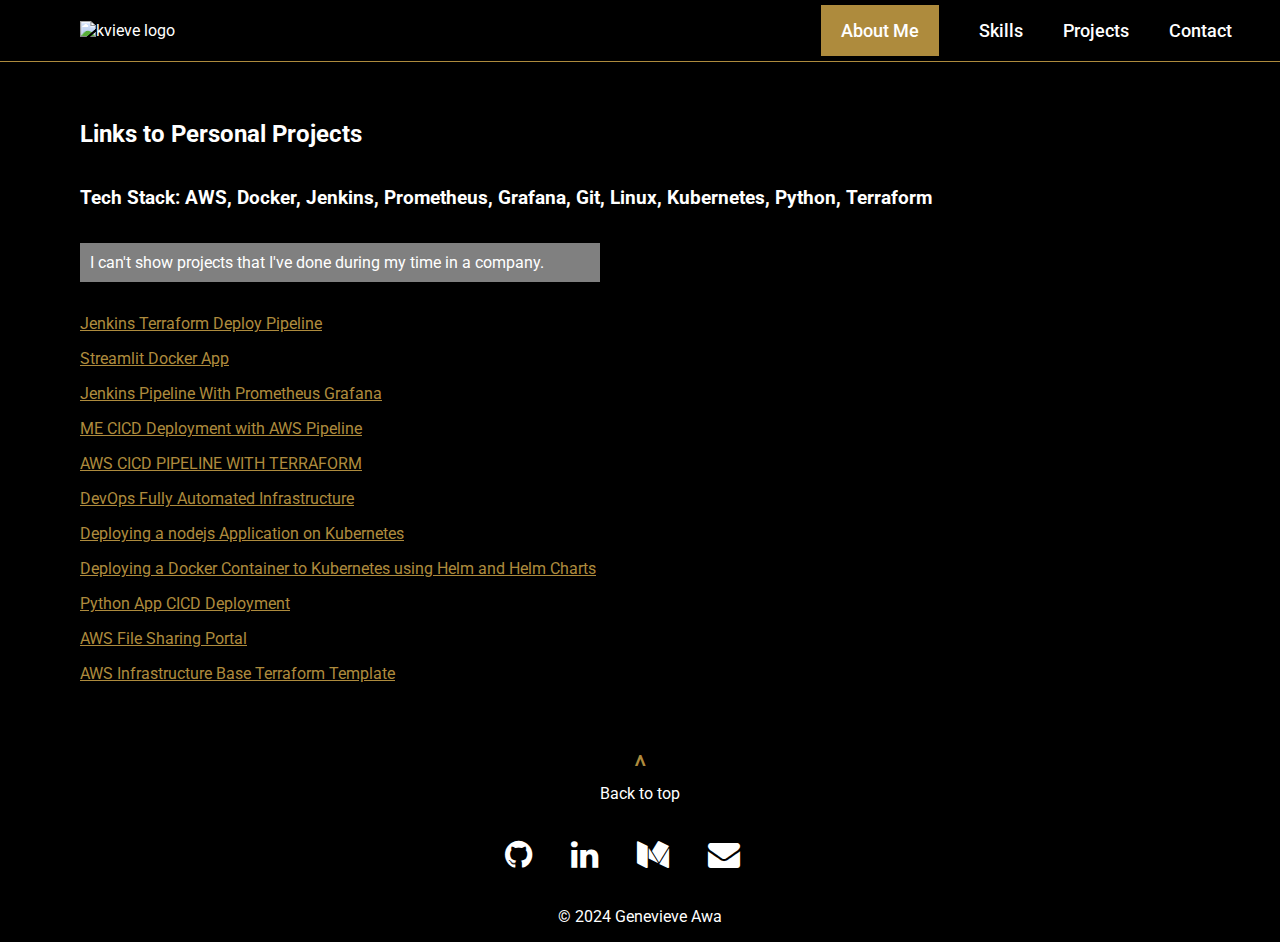
==== devops.html @ a239b0e5 "added project files" ====
<!DOCTYPE html>
<html lang="en">
<head>
  <meta charset="UTF-8">
  <meta name="viewport" content="width=device-width, initial-scale=1.0">
  <title>DevOps Projects</title>
  
  <!-- Add icon library -->
  <link rel="stylesheet" href="https://cdnjs.cloudflare.com/ajax/libs/font-awesome/4.7.0/css/font-awesome.min.css">

  <link rel="stylesheet" href="./styles/styles.css">

  <!-- Google Fonts -->
  <link rel="preconnect" href="https://fonts.googleapis.com">
  <link rel="preconnect" href="https://fonts.gstatic.com" crossorigin>
  <link href="https://fonts.googleapis.com/css2?family=Roboto:ital,wght@0,100;0,300;0,400;0,500;0,700;0,900;1,100;1,300;1,400;1,500;1,700;1,900&display=swap" rel="stylesheet">

  <!-- Script-->
   <script src="./js/main.js"></script>

</head>
<body>
  <div class="container">
    <header>
      <div class="header">
        <div  class="logo">
          <a href="#"><img src="./images/kvieve-2-2.png" alt="kvieve logo"></a>
          <img src="./images/menu.png" alt="cancel icon" onclick="toggleMenu()" class="menu-toggle menu-icon" id="menu-icon">
        </div>
        <nav id="main-navigation">
            <ul class="menu" id="main-menu">
              <li><a href="./index.html#about-me" id="menu-about">About Me</a></li>
              <li><a href="./index.html#skill">Skills</a></li>
              <li><a href="./index.html#project">Projects</a></li>
              <li><a href="./index.html#contact">Contact</a></li>
            </ul>
        </nav>
      </div>
    </header>
  
    <main id="main">
      <div class="project-detail">
        <div class="title-info">
          <h2>Links to Personal Projects</h2>
          <h3>Tech Stack: AWS, Docker, Jenkins, 
            Prometheus, Grafana, Git, Linux, Kubernetes, Python, Terraform 
          </h3>
          <p>I can't show projects that I've done during my time 
            in a company.
          </p>
        </div>

        <div class="links-project">
          <p><a href="https://github.com/awsactivators/Jenkins-Terraform-Deploy-Pipeline/blob/main/Jenkinsfile" target="_blank">Jenkins Terraform Deploy Pipeline</a></p>
          <p><a href="https://github.com/awsactivators/Streamlit-Docker-App" target="_blank">Streamlit Docker App</a></p>
          <p><a href="https://github.com/awsactivators/Jenkins-Pipeline-With-Prometheus-Grafana" target="_blank">Jenkins Pipeline With Prometheus Grafana</a></p>
          <p><a href="https://github.com/awsactivators/ME-CICD-PIPELINE" target="_blank">ME CICD Deployment with AWS Pipeline</a></p>
          <p><a href="https://github.com/awsactivators/AWS-CICD-PIPELINE-WITH-TERRAFORM" target="_blank">AWS CICD PIPELINE WITH TERRAFORM</a></p>
          <p><a href="https://github.com/awsactivators/devops_automated_infratructure" target="_blank">DevOps Fully Automated Infrastructure</a></p>
          <p><a href="https://github.com/awsactivators/deploying-simple-nodejs-app-on-k8s" target="_blank">Deploying a nodejs Application on Kubernetes</a></p>
          <p><a href="https://github.com/awsactivators/docker-k8s-helm-chart" target="_blank">Deploying a Docker Container to Kubernetes using Helm and Helm Charts</a></p>
          <p><a href="https://github.com/awsactivators/python-app-cicd-deployment" target="_blank">Python App CICD Deployment</a></p>
          <p><a href="https://github.com/awsactivators/aws-file-sharing-portal" target="_blank">AWS File Sharing Portal</a></p>
          <p><a href="https://github.com/awsactivators/aws-infra-base-terraform-template?tab=readme-ov-file#aws-infra-base-terraform-template" target="_blank">AWS Infrastructure Base Terraform Template</a></p>
        </div>

      </div>
    </main>
      
  
    <footer>
      <div class="footer-container">
        <div class="back-to-top">
          <a href="#main">
            <p id="up-arrow">^</p>
            <p id="back">Back to top</p>
          </a>
        </div>
        <div class="social-icons">
          <a href="https://github.com/awsactivators" target="_blank"><i class="fa fa-github"></i></a>
          <a href="https://linkedin.com/in/vieve-awa" target="_blank"><i class="fa fa-linkedin"></i></a>
          <a href="https://medium.com/@awavieve" target="_blank"><i class="fa fa-medium"></i></a>
          <a href="mailto:awavieve@gmail.com" target="_blank"><i class="fa fa-envelope"></i></a>
        </div>
        <div class="copyright">
          <p>© 2024 Genevieve Awa</p>
        </div>
      </div>
    </footer>
  </div>
</body>
</html>
---- styles/styles.css ----
/* Default */
:root {
  --accent-color: #AE8B3D;
  --bg-color: #E1E0E0;
}

body {
  margin: 0;
  font-family: "Roboto", sans-serif;
  font-weight: 400;
  font-style: normal;
  background-color: black;
  overflow-x: hidden;
}



/* Header */
.header {
  background-color: black;
  display: flex;
  justify-content: space-between;
  align-items: center;
  padding: 20px 80px;
  position: fixed;
  top: 0;
  width: 90%;
  border-bottom: 1px solid var(--accent-color);
}

.header a:link,
.header a:visited {
  color:#fff;
  text-decoration: none;
}

.menu {
  font-size: 18px;
  font-weight: 500;
  list-style: none;
  display: flex;
  column-gap: 40px;
  margin: 0;
  color: #fff;
  text-decoration: none;
}

#menu-about {
  background-color: var(--accent-color);
  padding: 15px 20px;
}

.menu-icon {
  display: none; 
}

#about-me,
.skills-container,
.project-container,
#contact {
  scroll-margin-top: 100px;
}



/* About Me*/
#about-me {
  margin-top: 100px;
  background-color: black;
  background-image: url(../images/vee.png);
  height: 690px; 
  background-position: center; 
  background-repeat: no-repeat; 
  background-size: cover;
  color: #fff;
  display: flex;
  flex-direction: column;
  padding-top: 120px;
  border-bottom: 1px solid var(--accent-color);
}

.name {
  color: #fff;
  padding-left: 700px;
  padding-right: 80px;
}

h1 {
  font-size: 60px;
  margin: 0;
}

.job-title {
  text-align: center;
}

.summary {
  padding: 65px 0 65px 80px;
  width: 460px;
  line-height: 1.8;
  font-size: 18px;
}

.resume-btn {
  text-align: center;
}

.resume {
  padding: 10px 35px;
  border: 3px solid var(--accent-color);
  background-color: #fff;
  cursor: pointer;
  color: black;
  text-decoration: none;
}

.resume:focus {
  border: 3px solid #fff;
  background-color: var(--accent-color);
}



/* Skills */
.skills-container {
  background-color: black;
  border-bottom: 1px solid var(--accent-color);
  overflow: hidden;
}

#skills-banner {
  padding: 20px 80px 50px 80px;
  display: flex;
  justify-content: space-between;
}

.h2-header {
  color: #fff;
  font-size: 20px;
  margin: 20px 0 0 80px;
}



/* Projects */
.project-container {
  background-color: black;
  border-bottom: 1px solid var(--accent-color);
  padding: 30px 80px 60px 80px;
  display: flex;
  /* justify-content: space-between; */
  justify-content: space-evenly;
}

.card {
  width: 500px;
  height: 570px;
  background-color: var(--bg-color);
  border-radius: 20px;
}

.card img {
  padding: 45px 18px 20px 18px;
  max-width: 100%;
  height: auto;
}

.project-summary {
  padding-left: 40px;
  padding-bottom: 38px;

}

.project-summary p {
  width: 419px;
}

.view-btn {
  text-align: center;
}

.view-btn a {
  text-decoration: none;
  color: black;
}

.view-btn button {
  padding: 15px;
  font-size: 18px;
  background-color: var(--accent-color);
  border-style: none;
  font-weight: 700;
}



/* Contact */
#contact {
  position: relative;
  background-color: var(--bg-color); 
  overflow: hidden;
  min-height: 850px;
}

.contact-container {
  position: relative;
  max-width: 600px;
  margin: auto;
  color: white;
  z-index: 1;
  min-height: 600px;
}

#contact::before {
  content: '';
  position: absolute;
  top: 0;
  right: 0;
  width: 100%; 
  height: 100%;
  background-color: black; 
  transform: skewX(-18deg); /* Adjust skew angle */
  transform-origin: top right;
  z-index: 0;
}

.contact-container h2 {
  font-size: 30px;
  font-weight: 400;
  letter-spacing: 5px;
  padding: 40px 0 50px 70px;
}

input {
  width: 480px;
  height: 45px;
  border-radius: 12px;
  background-color: black;
  border: 2px solid var(--accent-color);
  font-size: 20px;
  padding-left: 5px;
  letter-spacing: 5px;
}

.contact-input {
  padding-bottom: 70px;
}

textarea {
  width: 480px;
  height: 150px;
  border-radius: 12px;
  background-color: black;
  border: 2px solid var(--accent-color);
  font-size: 20px;
  padding-left: 5px;
  padding-top: 6px;
  letter-spacing: 5px;
  color: #fff;
}

input::placeholder,
textarea::placeholder {
  color: #fff;
  opacity: 1; 
}

.send {
  padding-bottom: 40px;
  padding-top: 50px;
  padding-left: 200px;
}

.send button {
  padding: 20px 28px;
  letter-spacing: 5px;
  border-radius: 10px;
  color: #fff;
  background-color: var(--accent-color);
  border-style: none;
}

.send button:focus {
  color: black;
  background-color: #fff;
  border: 3px solid var(--accent-color);
}

.contact-overflow {
  background-color: var(--bg-color);
  min-height: 40px;
}





/* Footer */
.footer-container {
  background-color: black;
  color: #fff;
  text-align: center;
}

.back-to-top {
  padding-bottom: 20px;
}

.back-to-top a {
  text-decoration: none;
  color: #fff;
}

#up-arrow {
  margin-bottom: 0;
  font-size: 30px;
  color: var(--accent-color);
}

#back {
  margin-top: 0;
}

.social-icons {
  padding-bottom: 20px;
}

.social-icons a {
  padding-right: 35px;
}

.fa {
  font-size: 2rem;
  color: #fff;
}



/* DevOps and Software Project Page*/
.project-detail {
  display: flex;
  flex-direction: column;
  margin-left: 80px;
  margin-top: 50px;
  min-height: 470px;
  margin-bottom: 50px;
}

.title-info {
  color: #fff;
  display: flex;
  flex-direction: column;
  margin-top: 50px;
}

.title-info p {
  background-color: gray;
  padding: 10px;
  width: 500px;
}

.links-project a{
  color: var(--accent-color);
}

.figma {
  color: #fff;
}





/* Desktop (default) - Display 5 images */
@media (min-width: 769px) {
  #skills-banner img {
    width: auto; 
  }
}


/* Tablet (max-width: 768px) */
@media screen and (max-width: 768px) {
  /* Set box-sizing to border-box */
  * , *::before, *::after {
    box-sizing: border-box;
  }

  .header {
    padding: 15px 20px; 
    width: 100%; 
  }

  .menu {
    gap: 10px; 
  }

  body {
    overflow-x: hidden;
  }

  .header {
    padding: 15px 40px;
    display: flex;
    justify-content: space-between;
  }

  .header a {
    flex-grow: 1; 
  }

  .menu {
    display: flex;
    justify-content: flex-end; 
  }

  #about-me .name {
    padding-left: 100px; 
    padding-right: 20px;
  }

  #about-me h1 {
    font-size: 48px; 
  }

  .summary {
    padding: 30px 0 30px 20px;
    width: auto;
  }

  #skills-banner {
    display: flex;
    justify-content: space-evenly;
    overflow: hidden;
    /* gap: 20px; */
    width: 100%;
  }

  #skills-banner img {
    display: none;
    width: 130px;
  }

  #skills-banner img:nth-child(1),
  #skills-banner img:nth-child(2),
  #skills-banner img:nth-child(3) {
    display: inline-block; 
  }

  .project-container {
    padding: 40px 20px;
    display: flex;
    flex-direction: column;
    align-items: center; 
  }

  .card {
    width: 90%;
    margin-bottom: 20px;
  }

  .card img {
    width: 100%;
    height: auto;
    padding: 35px 10px 0 10px; 
    object-fit: cover; 
  }

  .project-summary {
    padding-left: 30px;
    padding-bottom: 40px;
  
  }
  
  .project-summary p {
    width: 380px;
  }

  .contact-container input,
  .contact-container textarea {
    width: 100%;
    max-width: 65%; 
    margin: 0 auto;
  }

  .send {
    width: 0;
    padding-left: 150px;
  }

}




/* Tablet (max-width: 630px) */
@media screen and (max-width: 630px) {
  #skills-banner {
    display: flex;
    justify-content: space-around;
    gap: 10px;
    width: 100%;
    overflow: hidden;
  }

  #skills-banner img {
    width: 100px; 
    height: auto;
  }

  .project-container {
    padding: 20px; 
    display: flex;
    flex-direction: column;
    align-items: center; 
  }

  .card {
    width: 100%; 
    max-width: 90%; 
    margin: 10px auto; 
  }

  .contact-container {
    max-width: 70%; 
    margin-left: 40px; 
  }

  .contact-container h2 {
    font-size: 20px;
    font-weight: 400;
    letter-spacing: 5px;
    padding: 40px 0 50px 70px;
  }

  input::placeholder,
  textarea::placeholder {
    color: #fff;
    opacity: 1; 
    font-size: 16px;
  }

  .contact-container input,
  .contact-container textarea,
  .send button {
    width: 80%; 
    max-width: 100%; 
     
  }

  #contact::before {
    content: '';
    position: absolute;
    top: 0;
    right: 0;
    width: 100%; 
    height: 100%;
    background-color: black; 
    transform: skewX(-10deg); /* Adjust skew angle */
    transform-origin: top right;
    z-index: 0;
  }

  .send {
    width: 60%; 
    padding-left: 120px;
  }
}




/* Tablet (max-width: 510px) */
@media screen and (max-width: 510px) {
  #about-me {
    height: 710px; 
    padding-top: 90px;
  }

  #skills-banner img {
    display: none;
    width: 100px;
  }

  #contact {
    min-height: 810px;
  }

  .contact-container {
    max-width: 80%;
  }

  .contact-container h2 {
    font-size: 18px;
    font-weight: 400;
    letter-spacing: 5px;
    padding: 40px 0 50px 70px;
  }

  input::placeholder,
  textarea::placeholder {
    color: #fff;
    opacity: 1; 
    font-size: 14px;
  }

  .send {
    padding-left: 70px;
    text-align: center;
  }

}




/* Mobile (max-width: 480px) */
@media screen and (max-width: 480px) {
  .header {
    padding: 10px 20px;
    flex-direction: column;
    align-items: center;
  }

  .logo {
    display: flex;
    justify-content: space-between;
    width: 100%;
    padding: 10px 38px;
  }

  .menu {
    font-size: 24px;
    column-gap: 15px;
    flex-direction: column; 
    padding-top: 20px;
    align-items: center;
    display: none;
  }

  .menu li {
    padding-bottom: 15px;
  }

  #menu-about {
    background: none;
    padding: 0;
  }

  .menu.show-small {
    display:flex; 
    flex-direction:column;
    position: absolute;
    background-color: black;
    z-index: 10;
    width: 100%;
    left: 0;
    padding: 1em;
    border-bottom: 1px solid var(--accent-color);
  }

  .menu-toggle {
    display:block;
  }

  #about-me {
    height: 710px; 
  }

  #about-me .name {
   padding-top: 0px;
  }

  #about-me h1 {
    font-size: 36px; 
  }

  .summary {
    padding: 20px 30px;
    width: auto;
  }

  .skills-container {
    height: 250px;
    
  }

  #skills-banner img {
    width: 150px;
    padding-right: 20px;
  }

  #skills-banner img:nth-child(3) {
    display: none;
  }

  #skills-banner img:nth-child(1),
  #skills-banner img:nth-child(2) {
    display: inline-block; 
  }

  .project-container {
    padding: 20px;
    flex-direction: column;
    align-items: center;
  }

  .card {
    width: 100%; 
    height: 530px;
    margin-bottom: 20px;
  }

  .card p {
    width: 350px;
  }

  input, textarea {
    width: 100%; 
  }

  .send {
    padding-left: 60px;
    text-align: center;
  }

  .footer-container .social-icons a {
    padding-right: 20px; 
  }
}




/* Mobile (max-width: 320px) */
@media screen and (max-width: 320px) {
  body {
    margin: 0;
    padding: 0;
    width: 100%;
    overflow-x: hidden;
  }

  *,
  *::before,
  *::after {
    box-sizing: border-box;
    margin: 0;
    padding: 0;
  }

  .container {
    max-width: 100%; 
    margin: 0 auto; 
    overflow-x: hidden;
  }
  
  .header {
    padding: 0;
    flex-direction: column;
    align-items: center;
    width: 320px;
  }

  .logo {
    display: flex;
    justify-content: space-between;
    width: 100%;
    padding: 10px 38px;
  }

  .menu {
    font-size: 24px;
    column-gap: 15px;
    flex-direction: column; 
    padding-top: 20px;
    padding-bottom: 15px;
    align-items: center;
    display: none;
  }

  .menu li {
    padding-bottom: 10px;
  }

  #menu-about {
    background: none;
    padding: 0;
  }

  .menu.show-small {
    display:flex; 
    flex-direction:column;
    position: absolute;
    background-color: black;
    z-index: 10;
    width: 100%;
    left: 0;
    padding: 1em;
    border-bottom: 1px solid var(--accent-color);
  }
  
  .menu-toggle {
    display:block;
  }

  #about-me {
    height: 890px; 
  }

  .summary {
    padding: 40px 35px;
    width: auto;
  }

  #skills-banner {
    padding: 20px 20px 20px 30px;
    margin-top: 20px;
  }

  .h2-header {
    margin-left: 35px;
  }

  .skills-container {
    height: 220px;
  }

  #skills-banner img {
    width: 120px;
  }

  #skills-banner img:nth-child(3) {
    display: none;
  }

  #skills-banner img:nth-child(1),
  #skills-banner img:nth-child(2) {
    display: inline-block; 
  }

  .project-summary {
    padding-left: 0;
    width: 240px;
    padding-bottom: 20px;
  }

  .project-summary h2{
    padding-top: 10px;
    width: 140px;
    padding-left: 20px;
  } 

  .project-summary p {
    width: 230px;
    padding: 20px;
  }

  .project-container {
    padding: 20px 0;
  }

  .card {
    width: 75%; 
    height: 560px;
    margin-bottom: 20px;
  }

  #contact {
    min-height: 750px;
  }

  .contact-container {
    max-width: 70%;
  }

  .contact-container h2 {
    font-size: 16px;
    padding: 40px 0 40px 0px;
    width: 260px;
  }

  #contact::before {
    transform: skewX(-5deg); /* Adjust skew angle */
  }

  input::placeholder,
  textarea::placeholder {
    font-size: 12px;
  }

  .contact-textarea {
    padding-bottom: 50px;
  }

  .send {
    padding-top: 0;
    padding-left: 20px;
    text-align: center;
  }

  footer {
    width: auto;
  }

  .footer-container {
    padding: 20px 0 20px 0;
  }

  .footer-container .social-icons a {
    padding-right: 20px; 
  }
}
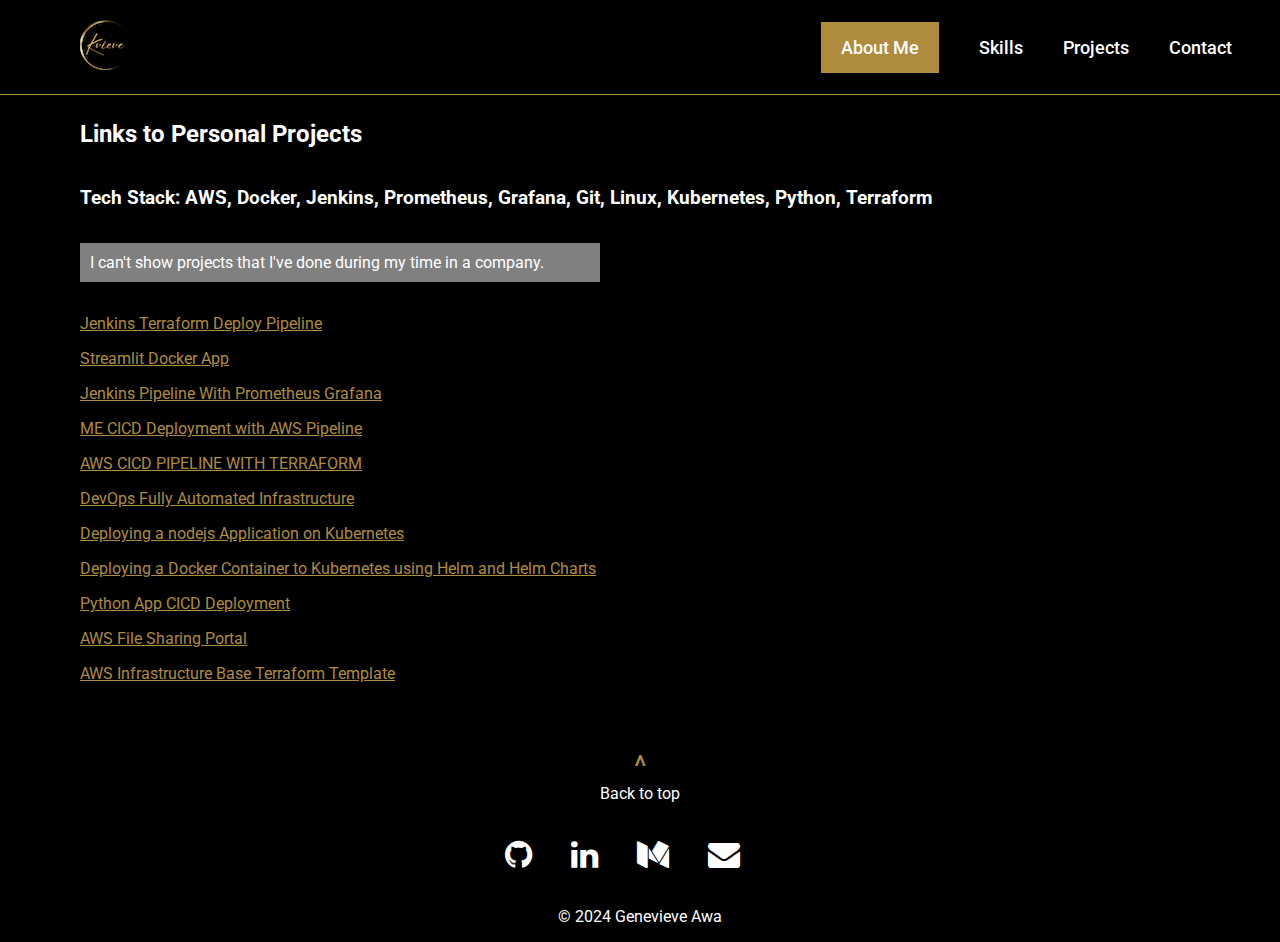
==== commit 5cde600b: "updated logo name in src" ====
--- a/devops.html
+++ b/devops.html
@@ -24,7 +24,7 @@
     <header>
       <div class="header">
         <div  class="logo">
-          <a href="#"><img src="./images/kvieve-2-2.png" alt="kvieve logo"></a>
+          <a href="#"><img src="./images/Kvieve-2-2.png" alt="kvieve logo"></a>
           <img src="./images/menu.png" alt="cancel icon" onclick="toggleMenu()" class="menu-toggle menu-icon" id="menu-icon">
         </div>
         <nav id="main-navigation">
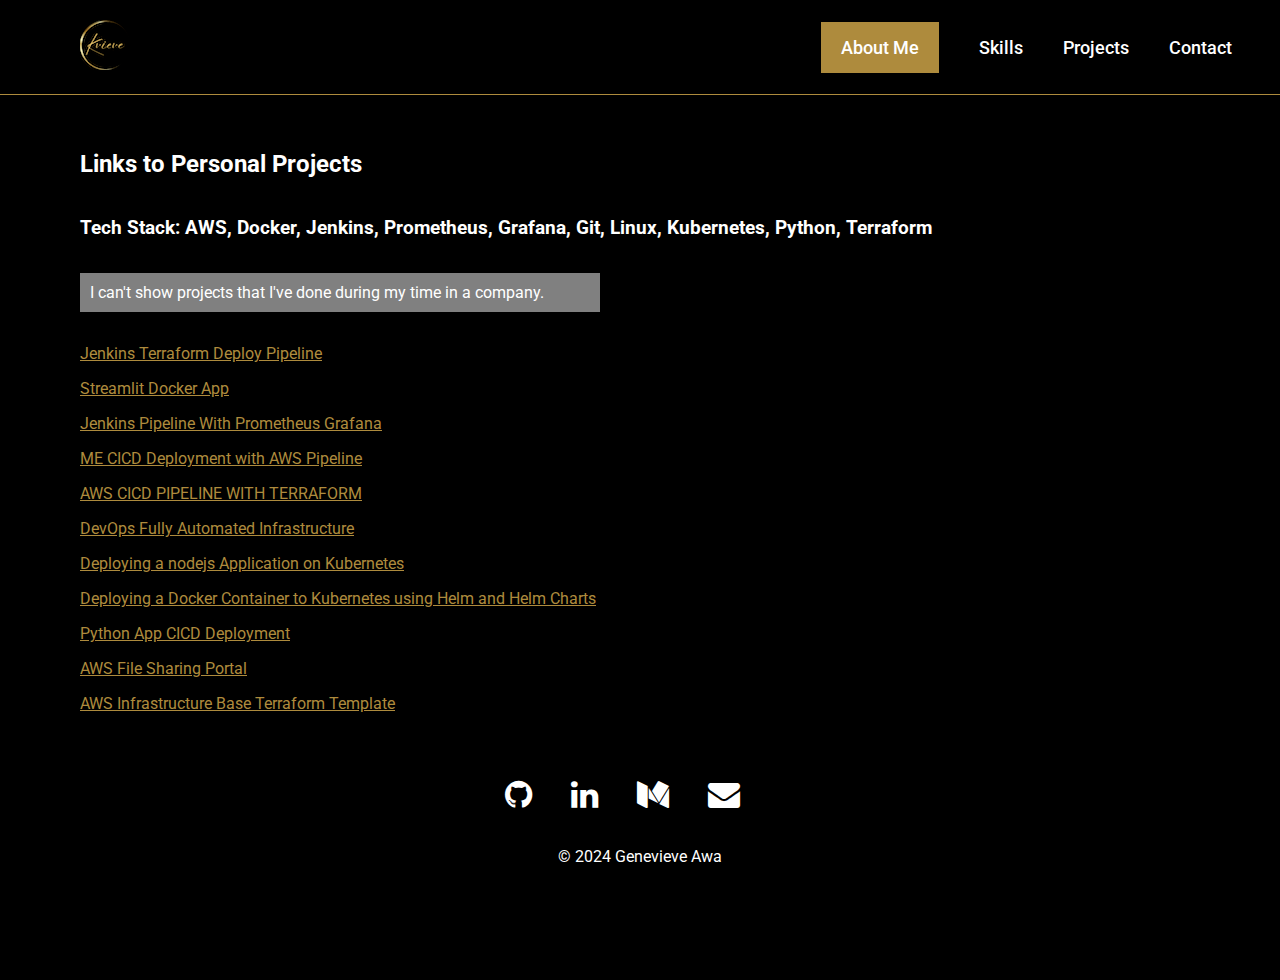
==== commit 97710e68: "modified responsiveness for small screens" ====
--- a/devops.html
+++ b/devops.html
@@ -20,7 +20,7 @@
 
 </head>
 <body>
-  <div class="container">
+  <div class="container project-containers">
     <header>
       <div class="header">
         <div  class="logo">
@@ -38,8 +38,8 @@
       </div>
     </header>
   
-    <main id="main">
-      <div class="project-detail">
+    <main  class="software-main">
+      <div class="project-detail" id="software-main"> 
         <div class="title-info">
           <h2>Links to Personal Projects</h2>
           <h3>Tech Stack: AWS, Docker, Jenkins, 
@@ -70,12 +70,12 @@
   
     <footer>
       <div class="footer-container">
-        <div class="back-to-top">
+        <!-- <div class="back-to-top">
           <a href="#main">
             <p id="up-arrow">^</p>
             <p id="back">Back to top</p>
           </a>
-        </div>
+        </div> -->
         <div class="social-icons">
           <a href="https://github.com/awsactivators" target="_blank"><i class="fa fa-github"></i></a>
           <a href="https://linkedin.com/in/vieve-awa" target="_blank"><i class="fa fa-linkedin"></i></a>
--- a/styles/styles.css
+++ b/styles/styles.css
@@ -148,7 +148,6 @@
   border-bottom: 1px solid var(--accent-color);
   padding: 30px 80px 60px 80px;
   display: flex;
-  /* justify-content: space-between; */
   justify-content: space-evenly;
 }
 
@@ -167,12 +166,12 @@
 
 .project-summary {
   padding-left: 40px;
-  padding-bottom: 38px;
+  padding-bottom: 35px;
 
 }
 
 .project-summary p {
-  width: 419px;
+  max-width: 419px;
 }
 
 .view-btn {
@@ -240,6 +239,7 @@
   font-size: 20px;
   padding-left: 5px;
   letter-spacing: 5px;
+  color: white;
 }
 
 .contact-input {
@@ -261,8 +261,12 @@
 
 input::placeholder,
 textarea::placeholder {
-  color: #fff;
+  color: #bbb8b8;
   opacity: 1; 
+}
+
+.label-name {
+  margin-bottom: 3px;
 }
 
 .send {
@@ -294,7 +298,6 @@
 
 
 
-
 /* Footer */
 .footer-container {
   background-color: black;
@@ -337,6 +340,15 @@
 
 
 /* DevOps and Software Project Page*/
+.project-containers {
+  min-height: 100vh;
+}
+
+.software-main {
+  margin-top: 80px;
+  flex: 1;
+}
+
 .project-detail {
   display: flex;
   flex-direction: column;
@@ -369,7 +381,7 @@
 
 
 
-
+/******************************************************************************/
 
 /* Desktop (default) - Display 5 images */
 @media (min-width: 769px) {
@@ -377,6 +389,147 @@
     width: auto; 
   }
 }
+
+
+
+/* Tablet (max-width: 1024px) */
+@media (max-width: 1024px) {
+  .name {
+    padding-left: 500px;
+  }
+
+  .project-container {
+    justify-content: space-between;
+  }
+
+  .project-container .card {
+    width: 430px;
+    width: 100%;
+  }
+
+  .card img {
+    width: 390px;
+  }
+
+  .project-summary p {
+    max-width: 360px;
+  }
+}
+
+
+
+/* Tablet (max-width: 912px) */
+@media (max-width: 912px) {
+  .project-container {
+    justify-content: space-between;
+    flex: 1;
+    column-gap: 15px;
+  }
+
+  .card {
+    width: 100%;
+    width: 380px;
+    
+  }
+
+  .card img {
+    width: 340px;
+  }
+
+  .project-summary p {
+    max-width: 340px;
+  }
+}
+
+
+
+/* Tablet (max-width: 820px) */
+@media (max-width: 820px) {
+  .name {
+    padding-left: 400px;
+  }
+
+  #skills-banner img {
+    display: none;
+    width: 120px;
+  }
+
+  #skills-banner img:nth-child(1),
+  #skills-banner img:nth-child(2),
+  #skills-banner img:nth-child(3),
+  #skills-banner img:nth-child(4) {
+    display: inline-block; 
+  }
+  
+  .project-container {
+    justify-content: space-between;
+    flex: 1;
+    column-gap: 15px;
+    padding-left: 50px;
+    padding-right: 50px;
+  }
+
+  .card {
+    width: 300px;
+    
+  }
+
+  .card img {
+    width: 300px;
+  }
+
+  .project-summary p {
+    max-width: 280px;
+  }
+
+  .contact-container {
+    margin: 0 90px;
+    width: 550px;
+  }
+
+  input, textarea {
+    width: 430px;
+  }
+}
+
+
+
+/* Tablet (max-width: 853px) */
+@media (max-width: 853px) {
+  .name {
+    padding-left: 400px;
+  }
+
+  #skills-banner img {
+    display: none;
+    width: 120px;
+  }
+
+  #skills-banner img:nth-child(1),
+  #skills-banner img:nth-child(2),
+  #skills-banner img:nth-child(3),
+  #skills-banner img:nth-child(4) {
+    display: inline-block; 
+  }
+
+  .card img {
+    width: 300px;
+  }
+
+  .project-summary p {
+    max-width: 280px;
+  }
+
+  .contact-container {
+    margin: 0 90px;
+    width: 550px;
+  }
+
+  input, textarea {
+    width: 430px;
+  }
+}
+
 
 
 /* Tablet (max-width: 768px) */
@@ -386,15 +539,6 @@
     box-sizing: border-box;
   }
 
-  .header {
-    padding: 15px 20px; 
-    width: 100%; 
-  }
-
-  .menu {
-    gap: 10px; 
-  }
-
   body {
     overflow-x: hidden;
   }
@@ -403,6 +547,7 @@
     padding: 15px 40px;
     display: flex;
     justify-content: space-between;
+    width: 100%; 
   }
 
   .header a {
@@ -412,6 +557,7 @@
   .menu {
     display: flex;
     justify-content: flex-end; 
+    gap: 10px; 
   }
 
   #about-me .name {
@@ -426,13 +572,17 @@
   .summary {
     padding: 30px 0 30px 20px;
     width: auto;
+  }
+
+  .summary p {
+    max-width: 630px;
+    margin-left: 40px;
   }
 
   #skills-banner {
     display: flex;
     justify-content: space-evenly;
     overflow: hidden;
-    /* gap: 20px; */
     width: 100%;
   }
 
@@ -469,11 +619,11 @@
   .project-summary {
     padding-left: 30px;
     padding-bottom: 40px;
-  
+    width: 450px;
   }
   
   .project-summary p {
-    width: 380px;
+    max-width: 420px;
   }
 
   .contact-container input,
@@ -489,7 +639,6 @@
   }
 
 }
-
 
 
 
@@ -565,6 +714,16 @@
     width: 60%; 
     padding-left: 120px;
   }
+
+  .project-detail {
+    margin-left: 40px;
+    margin-top: 30px;
+  }
+
+  .title-info p {
+    max-width: 380px;
+    width: 100%;
+  }
 }
 
 
@@ -616,6 +775,10 @@
 
 /* Mobile (max-width: 480px) */
 @media screen and (max-width: 480px) {
+  .software-main {
+    margin-top: 80px;
+  }
+
   .header {
     padding: 10px 20px;
     flex-direction: column;
@@ -727,8 +890,139 @@
   .footer-container .social-icons a {
     padding-right: 20px; 
   }
-}
-
+
+}
+
+
+
+/* Tablet (max-width: 460px) */
+@media screen and (max-width: 460px) {
+  #contact::before {
+    transform: skewX(-7deg); /* Adjust skew angle */
+  }
+
+  .project-summary p {
+    max-width: 300px;
+  }
+
+  .project-detail {
+    margin-left: 40px;
+    margin-top: 100px;
+  }
+}
+
+
+
+/* Tablet (max-width: 412px) */
+@media screen and (max-width: 412px) {
+  #contact::before {
+    transform: skewX(-7deg); /* Adjust skew angle */
+  }
+
+  .card {
+    width: 380px;
+  }
+
+  .card img {
+    width: 330px;
+  }
+
+  .project-summary {
+    width: 350px;
+    padding-bottom: 20px;
+  }
+
+  .project-summary p {
+    max-width: 260px;
+  }
+
+  .contact-container h2 {
+    padding-left: 20px;
+  }
+}
+
+
+
+/* Tablet (max-width: 390px) */
+@media (max-width: 390px) {
+  main, .container, body, html {
+    max-width: 360px;
+    overflow-x: hidden;
+  }
+
+  #about-me {
+    width: 360px;
+    height: 900px;
+  }
+  
+  .name {
+    padding-left: 60px;
+    width: 300px;
+  }
+
+  .summary {
+    width: 340px;
+  }
+
+  #skills-banner {
+    padding-left: 40px;
+    padding-right: 40px;
+    width: 360px;
+  }
+
+  #skills-banner img {
+    width: 130px;
+    padding-right: 0px;
+  }
+
+  .project-summary {
+    width: 300px;
+    padding-left: 20px;
+  }
+
+  .project-summary p {
+    max-width: 250px;
+  }
+}
+
+
+
+/* Tablet (max-width: 375px) */
+@media (max-width: 375px) {
+  #about-me {
+    height: 800px;
+  }
+
+  .skills-container h2 {
+    margin-left: 40px;
+  }
+
+  #skills-banner {
+    padding-left: 40px;
+    padding-right: 40px;
+  }
+
+  #project-header {
+    margin-left: 40px;
+  }
+
+  .project-summary {
+    width: 290px;
+    padding-left: 20px;
+    padding-bottom: 30px;
+  }
+
+  .contact-container h2 {
+    padding-left: 0px;
+  }
+}
+
+
+@media (max-width: 360px) {
+  #about-me {
+    height: 900px;
+  }
+}
 
 
 
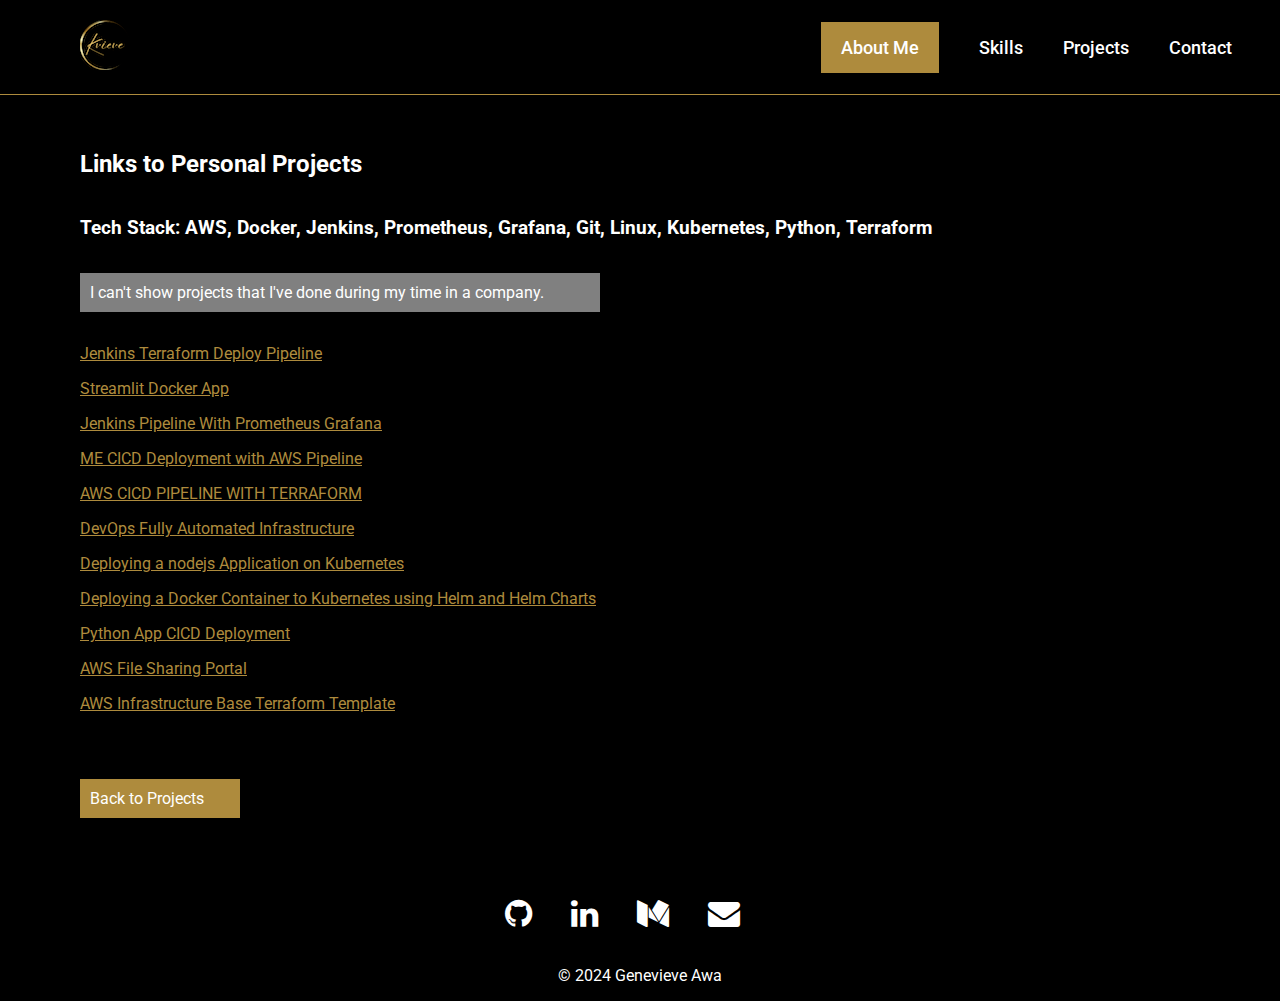
==== commit 67a2cadc: "updated input fields to be required" ====
--- a/devops.html
+++ b/devops.html
@@ -65,6 +65,8 @@
         </div>
 
       </div>
+
+      <div class="back-project"><a href="./index.html#project">Back to Projects</a></div>
     </main>
       
   
--- a/styles/styles.css
+++ b/styles/styles.css
@@ -295,6 +295,10 @@
   min-height: 40px;
 }
 
+.asteriks {
+  color: red;
+}
+
 
 
 
@@ -377,6 +381,20 @@
 
 .figma {
   color: #fff;
+}
+
+.back-project {
+  padding: 10px;
+  background-color: #AE8B3D;
+  width: 100%;
+  max-width: 140px;
+  margin-left: 80px;
+  margin-bottom: 80px;
+}
+
+.back-project a {
+  text-decoration: none;
+  color: white;
 }
 
 
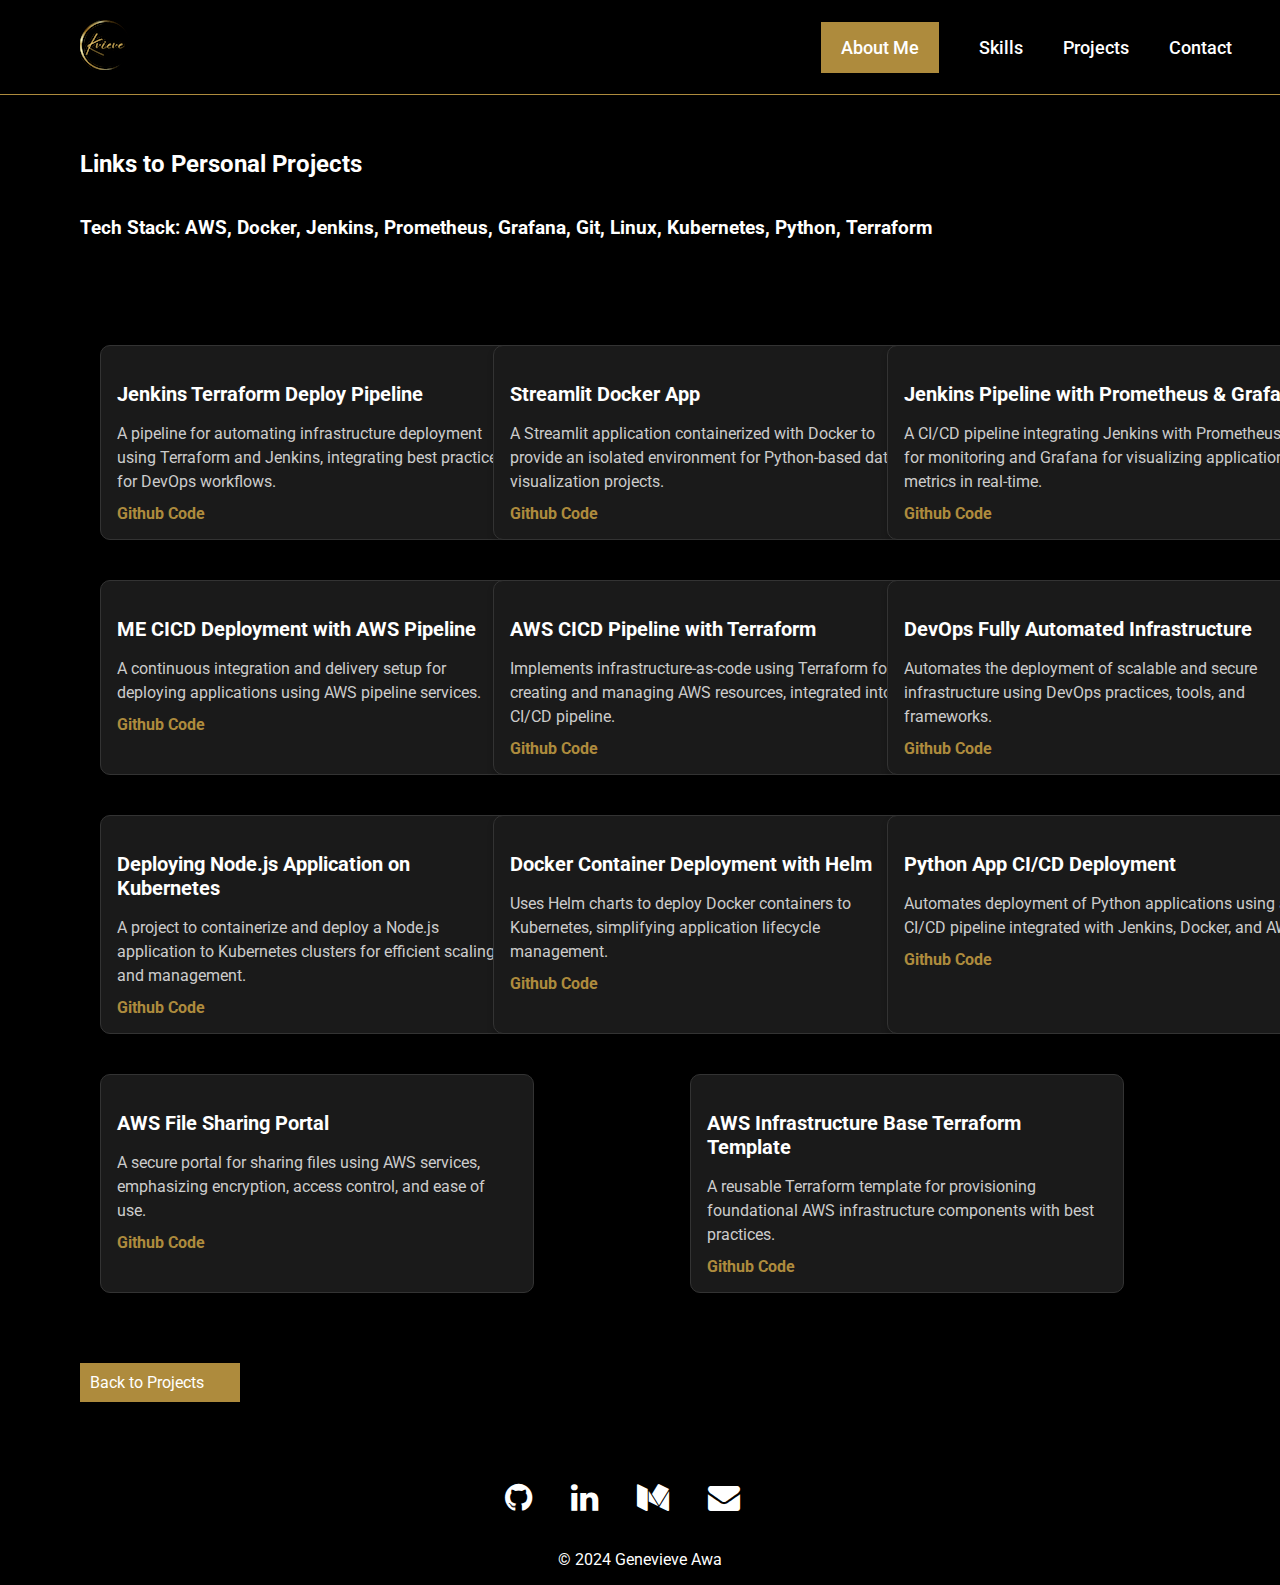
==== commit c32bab25: "updated project with proper details card" ====
--- a/devops.html
+++ b/devops.html
@@ -45,25 +45,119 @@
           <h3>Tech Stack: AWS, Docker, Jenkins, 
             Prometheus, Grafana, Git, Linux, Kubernetes, Python, Terraform 
           </h3>
-          <p>I can't show projects that I've done during my time 
-            in a company.
-          </p>
         </div>
 
         <div class="links-project">
-          <p><a href="https://github.com/awsactivators/Jenkins-Terraform-Deploy-Pipeline/blob/main/Jenkinsfile" target="_blank">Jenkins Terraform Deploy Pipeline</a></p>
-          <p><a href="https://github.com/awsactivators/Streamlit-Docker-App" target="_blank">Streamlit Docker App</a></p>
-          <p><a href="https://github.com/awsactivators/Jenkins-Pipeline-With-Prometheus-Grafana" target="_blank">Jenkins Pipeline With Prometheus Grafana</a></p>
-          <p><a href="https://github.com/awsactivators/ME-CICD-PIPELINE" target="_blank">ME CICD Deployment with AWS Pipeline</a></p>
-          <p><a href="https://github.com/awsactivators/AWS-CICD-PIPELINE-WITH-TERRAFORM" target="_blank">AWS CICD PIPELINE WITH TERRAFORM</a></p>
-          <p><a href="https://github.com/awsactivators/devops_automated_infratructure" target="_blank">DevOps Fully Automated Infrastructure</a></p>
-          <p><a href="https://github.com/awsactivators/deploying-simple-nodejs-app-on-k8s" target="_blank">Deploying a nodejs Application on Kubernetes</a></p>
-          <p><a href="https://github.com/awsactivators/docker-k8s-helm-chart" target="_blank">Deploying a Docker Container to Kubernetes using Helm and Helm Charts</a></p>
-          <p><a href="https://github.com/awsactivators/python-app-cicd-deployment" target="_blank">Python App CICD Deployment</a></p>
-          <p><a href="https://github.com/awsactivators/aws-file-sharing-portal" target="_blank">AWS File Sharing Portal</a></p>
-          <p><a href="https://github.com/awsactivators/aws-infra-base-terraform-template?tab=readme-ov-file#aws-infra-base-terraform-template" target="_blank">AWS Infrastructure Base Terraform Template</a></p>
+          <h2>Project Details</h2>
+        
+          <!-- Project Card -->
+          <div class="project-card-wrapper">
+            <div class="project-card">
+              <h3>Jenkins Terraform Deploy Pipeline</h3>
+              <p>
+                A pipeline for automating infrastructure deployment using Terraform and Jenkins,
+                integrating best practices for DevOps workflows.
+              </p>
+              <a href="https://github.com/awsactivators/Jenkins-Terraform-Deploy-Pipeline/blob/main/Jenkinsfile" target="_blank">Github Code</a>
+            </div>
+          
+            <div class="project-card">
+              <h3>Streamlit Docker App</h3>
+              <p>
+                A Streamlit application containerized with Docker to provide an isolated
+                environment for Python-based data visualization projects.
+              </p>
+              <a href="https://github.com/awsactivators/Streamlit-Docker-App" target="_blank">Github Code</a>
+            </div>
+          
+            <div class="project-card">
+              <h3>Jenkins Pipeline with Prometheus & Grafana</h3>
+              <p>
+                A CI/CD pipeline integrating Jenkins with Prometheus for monitoring and Grafana
+                for visualizing application metrics in real-time.
+              </p>
+              <a href="https://github.com/awsactivators/Jenkins-Pipeline-With-Prometheus-Grafana" target="_blank">Github Code</a>
+            </div>
+          </div>
+        
+          <div class="project-card-wrapper">
+            <div class="project-card">
+              <h3>ME CICD Deployment with AWS Pipeline</h3>
+              <p>
+                A continuous integration and delivery setup for deploying applications
+                using AWS pipeline services.
+              </p>
+              <a href="https://github.com/awsactivators/ME-CICD-PIPELINE" target="_blank">Github Code</a>
+            </div>
+          
+            <div class="project-card">
+              <h3>AWS CICD Pipeline with Terraform</h3>
+              <p>
+                Implements infrastructure-as-code using Terraform for creating and managing AWS
+                resources, integrated into a CI/CD pipeline.
+              </p>
+              <a href="https://github.com/awsactivators/AWS-CICD-PIPELINE-WITH-TERRAFORM" target="_blank">Github Code</a>
+            </div>
+          
+            <div class="project-card">
+              <h3>DevOps Fully Automated Infrastructure</h3>
+              <p>
+                Automates the deployment of scalable and secure infrastructure using DevOps
+                practices, tools, and frameworks.
+              </p>
+              <a href="https://github.com/awsactivators/devops_automated_infratructure" target="_blank">Github Code</a>
+            </div>
+          </div>
+        
+          <div class="project-card-wrapper">
+            <div class="project-card">
+              <h3>Deploying Node.js Application on Kubernetes</h3>
+              <p>
+                A project to containerize and deploy a Node.js application to Kubernetes
+                clusters for efficient scaling and management.
+              </p>
+              <a href="https://github.com/awsactivators/deploying-simple-nodejs-app-on-k8s" target="_blank">Github Code</a>
+            </div>
+          
+            <div class="project-card">
+              <h3>Docker Container Deployment with Helm</h3>
+              <p>
+                Uses Helm charts to deploy Docker containers to Kubernetes, simplifying
+                application lifecycle management.
+              </p>
+              <a href="https://github.com/awsactivators/docker-k8s-helm-chart" target="_blank">Github Code</a>
+            </div>
+          
+            <div class="project-card">
+              <h3>Python App CI/CD Deployment</h3>
+              <p>
+                Automates deployment of Python applications using a CI/CD pipeline
+                integrated with Jenkins, Docker, and AWS.
+              </p>
+              <a href="https://github.com/awsactivators/python-app-cicd-deployment" target="_blank">Github Code</a>
+            </div>
+          </div>
+        
+         <div class="project-card-wrapper">
+          <div class="project-card">
+            <h3>AWS File Sharing Portal</h3>
+            <p>
+              A secure portal for sharing files using AWS services, emphasizing encryption,
+              access control, and ease of use.
+            </p>
+            <a href="https://github.com/awsactivators/aws-file-sharing-portal" target="_blank">Github Code</a>
+          </div>
+        
+          <div class="project-card">
+            <h3>AWS Infrastructure Base Terraform Template</h3>
+            <p>
+              A reusable Terraform template for provisioning foundational AWS infrastructure
+              components with best practices.
+            </p>
+            <a href="https://github.com/awsactivators/aws-infra-base-terraform-template?tab=readme-ov-file#aws-infra-base-terraform-template" target="_blank">Github Code</a>
+          </div>
+         </div>
         </div>
-
       </div>
 
       <div class="back-project"><a href="./index.html#project">Back to Projects</a></div>
@@ -72,12 +166,6 @@
   
     <footer>
       <div class="footer-container">
-        <!-- <div class="back-to-top">
-          <a href="#main">
-            <p id="up-arrow">^</p>
-            <p id="back">Back to top</p>
-          </a>
-        </div> -->
         <div class="social-icons">
           <a href="https://github.com/awsactivators" target="_blank"><i class="fa fa-github"></i></a>
           <a href="https://linkedin.com/in/vieve-awa" target="_blank"><i class="fa fa-linkedin"></i></a>
--- a/styles/styles.css
+++ b/styles/styles.css
@@ -397,6 +397,52 @@
   color: white;
 }
 
+.project-card-wrapper {
+  display: grid;
+  grid-template-columns: repeat(auto-fit, minmax(300px, 1fr));
+  gap: 20px;
+  padding: 20px;
+}
+
+.project-card {
+  background-color: #1a1a1a;
+  border: 1px solid #333;
+  border-radius: 10px;
+  box-shadow: 0 4px 6px rgba(0, 0, 0, 0.2);
+  padding: 16px;
+  transition: transform 0.3s ease, box-shadow 0.3s ease;
+  width: 400px;
+}
+
+.project-card:hover {
+  transform: translateY(-5px);
+  box-shadow: 0 8px 16px rgba(0, 0, 0, 0.3);
+}
+
+.project-card h3 {
+  color: #fff;
+  font-size: 1.25rem;
+  margin-bottom: 10px;
+}
+
+.project-card p {
+  color: #ccc;
+  font-size: 1rem;
+  line-height: 1.5;
+  margin-bottom: 10px;
+}
+
+.project-card a {
+  text-decoration: none;
+  color: var(--accent-color);
+  font-weight: bold;
+  font-size: 1rem;
+}
+
+.project-card a:hover {
+  text-decoration: underline;
+}
+
 
 
 /******************************************************************************/
@@ -654,6 +700,27 @@
   .send {
     width: 0;
     padding-left: 150px;
+  }
+
+  .project-card-wrapper {
+    grid-template-columns: 1fr;
+    gap: 15px;
+  }
+
+  .project-card {
+    padding: 14px;
+  }
+
+  .project-card h3 {
+    font-size: 1.1rem;
+  }
+
+  .project-card p {
+    font-size: 0.95rem;
+  }
+
+  .project-card a {
+    font-size: 0.9rem;
   }
 
 }
@@ -909,6 +976,26 @@
     padding-right: 20px; 
   }
 
+  .project-card-wrapper {
+    padding: 10px;
+  }
+
+  .project-card {
+    padding: 12px;
+  }
+
+  .project-card h3 {
+    font-size: 1rem;
+  }
+
+  .project-card p {
+    font-size: 0.9rem;
+  }
+
+  .project-card a {
+    font-size: 0.85rem;
+  }
+
 }
 
 
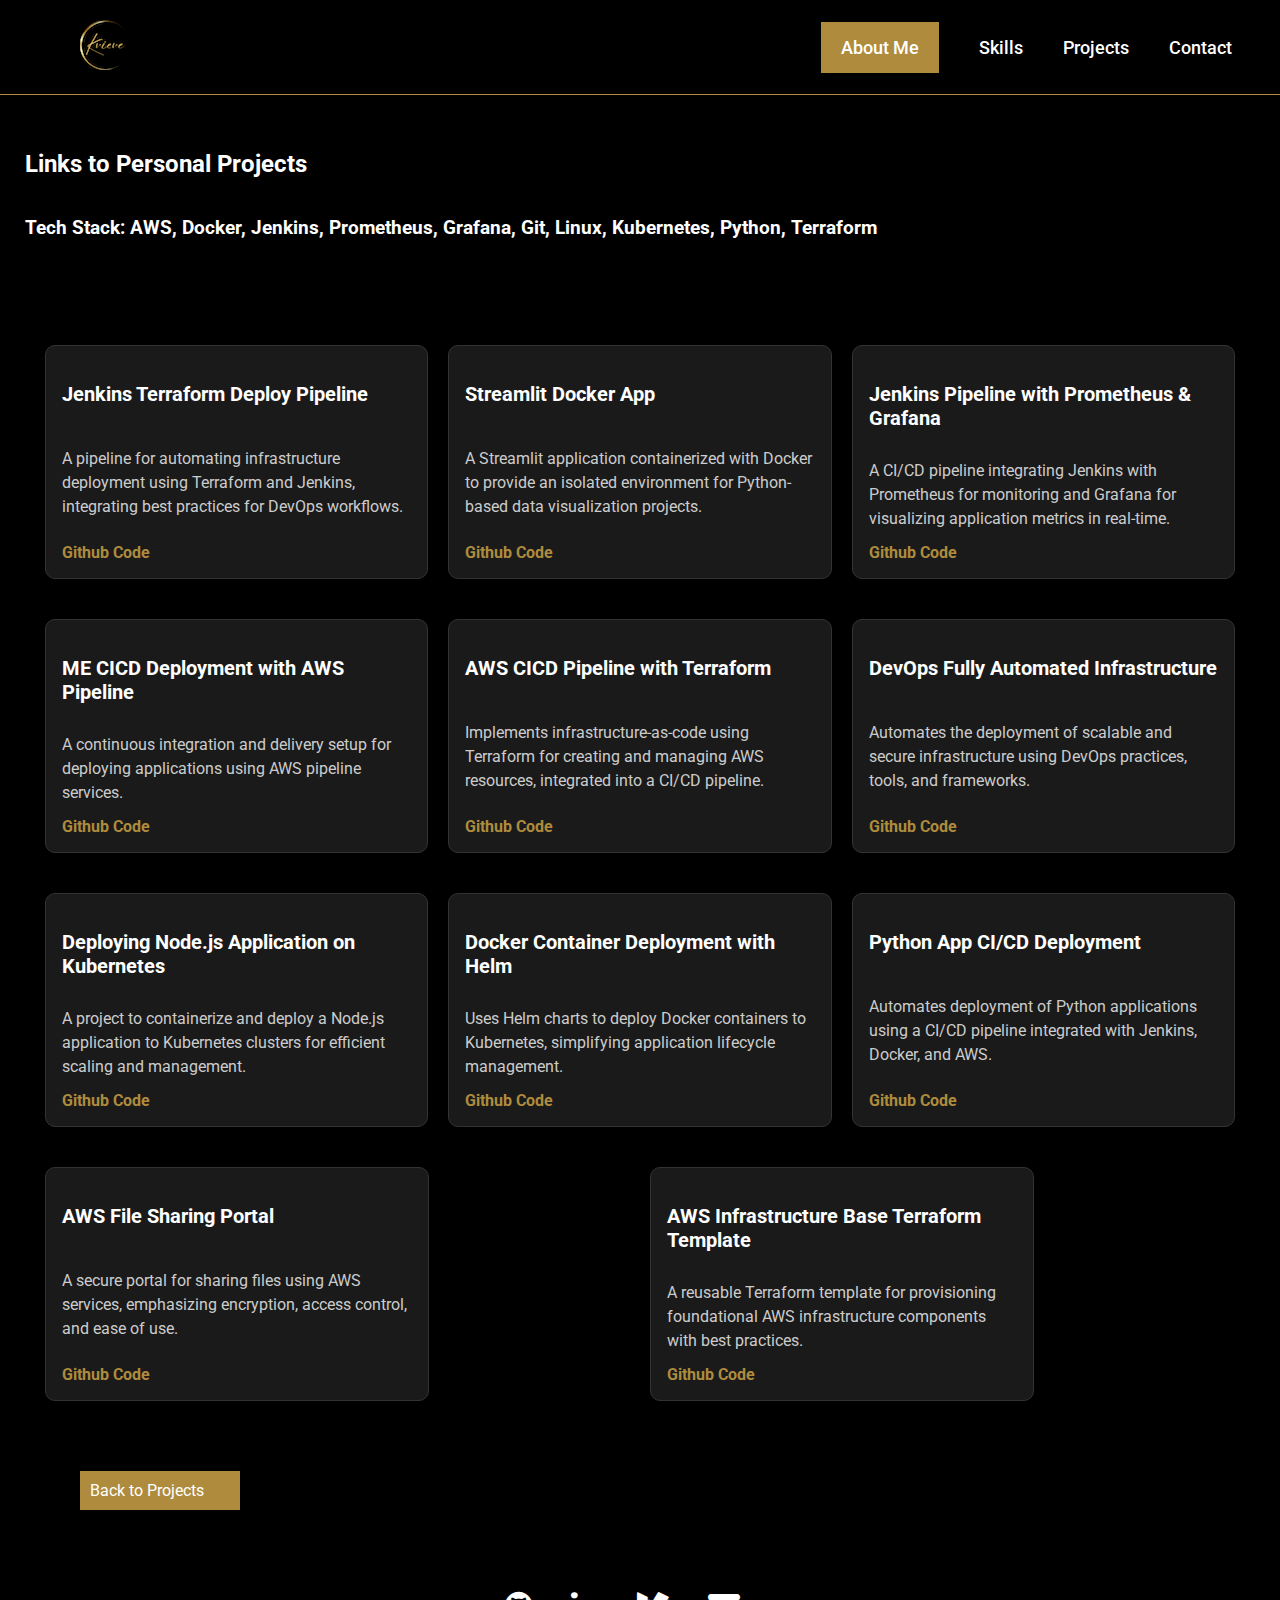
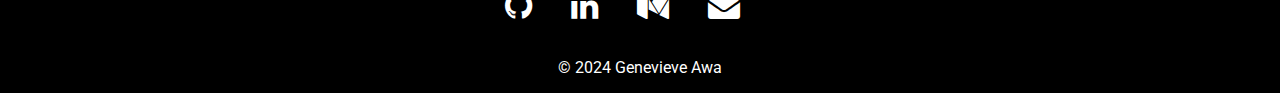
==== commit f40a19fa: "adjusted the margin for project details and also linked the devops and software page logos to home" ====
--- a/devops.html
+++ b/devops.html
@@ -24,7 +24,7 @@
     <header>
       <div class="header">
         <div  class="logo">
-          <a href="#"><img src="./images/Kvieve-2-2.png" alt="kvieve logo"></a>
+          <a href="./index.html"><img src="./images/Kvieve-2-2.png" alt="kvieve logo"></a>
           <img src="./images/menu.png" alt="cancel icon" onclick="toggleMenu()" class="menu-toggle menu-icon" id="menu-icon">
         </div>
         <nav id="main-navigation">
--- a/styles/styles.css
+++ b/styles/styles.css
@@ -140,6 +140,119 @@
   margin: 20px 0 0 80px;
 }
 
+.view-skills-btn {
+  margin-left: 80px;
+  margin-top: 5px;
+  
+}
+
+.view-skills-btn button {
+  padding: 5px;
+  cursor: pointer;
+  color: black;
+}
+
+/* Modal Styles */
+.skills-modal {
+  position: fixed;
+  top: 50%;
+  left: 50%;
+  transform: translate(-50%, -50%);
+  background-color: rgba(0, 0, 0, 0.9); /* Dark overlay */
+  color: white;
+  border-radius: 10px;
+  max-width: 80%; /* Limit modal width */
+  max-height: 80%; /* Limit modal height */
+  overflow-y: auto; /* Enable vertical scrolling if content exceeds height */
+  padding: 20px;
+  z-index: 1000;
+  box-shadow: 0 4px 8px rgba(0, 0, 0, 0.3);
+}
+
+.skills-modal-header {
+  display: flex;
+  justify-content: space-between;
+  align-items: center;
+  margin-bottom: 20px;
+}
+
+.skills-modal-header h2 {
+  margin: 0;
+  font-size: 1.5rem;
+}
+
+.skills-modal-header .close-modal {
+  cursor: pointer;
+  font-size: 1.5rem;
+  background: none;
+  border: none;
+  color: white;
+}
+
+/* Modal Container */
+.modal {
+  display: none; /* Hidden by default */
+  position: fixed;
+  z-index: 1000;
+  left: 0;
+  top: 0;
+  width: 100%;
+  height: 100%;
+  overflow: auto;
+  background-color: rgba(0, 0, 0, 0.8);
+}
+
+/* Modal Content */
+.modal-content {
+  background-color: #1a1a1a;
+  margin: 5% auto;
+  padding: 20px;
+  border: 1px solid #333;
+  border-radius: 10px;
+  width: 80%; /* Ensure enough width for content */
+  max-width: 1200px; /* Limit modal width */
+  box-shadow: 0 4px 6px rgba(0, 0, 0, 0.2);
+  color: white;
+  text-align: center;
+  max-height: 90vh; /* Ensure content fits the viewport */
+  overflow-y: auto; /* Enable vertical scrolling */
+}
+
+/* Close Button */
+.close-btn {
+  color: white;
+  font-size: 28px;
+  font-weight: bold;
+  position: absolute;
+  right: 25px;
+  top: 15px;
+  cursor: pointer;
+}
+
+.close-btn:hover,
+.close-btn:focus {
+  color: var(--accent-color);
+  text-decoration: none;
+}
+
+/* Modal Skills Grid */
+.modal-skills-container {
+  display: grid;
+  grid-template-columns: repeat(auto-fit, minmax(100px, 1fr)); /* Flexible columns */
+  gap: 15px;
+  margin-top: 20px;
+  justify-items: center;
+  align-items: center;
+  overflow-y: auto; /* Allow scrolling */
+}
+
+.modal-skills-container img {
+  max-width: 80px;
+  height: auto;
+  border-radius: 5px;
+  box-shadow: 0 4px 6px rgba(0, 0, 0, 0.2);
+}
+
 
 
 /* Projects */
@@ -149,6 +262,11 @@
   padding: 30px 80px 60px 80px;
   display: flex;
   justify-content: space-evenly;
+}
+
+div.project-detail {
+  margin-left: 25px;
+  margin-right: 25px;
 }
 
 .card {
@@ -399,7 +517,7 @@
 
 .project-card-wrapper {
   display: grid;
-  grid-template-columns: repeat(auto-fit, minmax(300px, 1fr));
+  grid-template-columns: repeat(auto-fit, minmax(350px, 1fr));
   gap: 20px;
   padding: 20px;
 }
@@ -411,7 +529,12 @@
   box-shadow: 0 4px 6px rgba(0, 0, 0, 0.2);
   padding: 16px;
   transition: transform 0.3s ease, box-shadow 0.3s ease;
-  width: 400px;
+  max-width: 350px;
+  min-width: 280px; /* Matches grid min size */
+  min-height: 200px; /* Prevent collapsing */
+  display: flex;
+  flex-direction: column; /* Ensure content stacks vertically */
+  justify-content: space-between;
 }
 
 .project-card:hover {
@@ -448,6 +571,13 @@
 /******************************************************************************/
 
 /* Desktop (default) - Display 5 images */
+@media (min-width: 1024px) {
+  .modal-skills-container {
+    grid-template-columns: repeat(7, 1fr); /* Exactly 7 images per row */
+  }
+}
+
+
 @media (min-width: 769px) {
   #skills-banner img {
     width: auto; 
@@ -477,6 +607,10 @@
 
   .project-summary p {
     max-width: 360px;
+  }
+
+  .modal-skills-container {
+    grid-template-columns: repeat(5, 1fr); /* 5 images per row */
   }
 }
 
@@ -705,10 +839,12 @@
   .project-card-wrapper {
     grid-template-columns: 1fr;
     gap: 15px;
+    padding: 10px;
   }
 
   .project-card {
     padding: 14px;
+    min-width: 100%;
   }
 
   .project-card h3 {
@@ -721,6 +857,14 @@
 
   .project-card a {
     font-size: 0.9rem;
+  }
+
+  .modal-content {
+    width: 90%;
+  }
+
+  .modal-skills-container {
+    grid-template-columns: repeat(3, 1fr); /* 3 images per row */
   }
 
 }
@@ -953,6 +1097,11 @@
     align-items: center;
   }
 
+  div.project-detail {
+    margin-left: 15px;
+    margin-right: 15px;
+  }
+
   .card {
     width: 100%; 
     height: 530px;
@@ -994,6 +1143,14 @@
 
   .project-card a {
     font-size: 0.85rem;
+  }
+
+  .modal-content {
+    padding: 10px;
+  }
+
+  .modal-skills-container {
+    grid-template-columns: repeat(2, 1fr); /* 2 images per row */
   }
 
 }
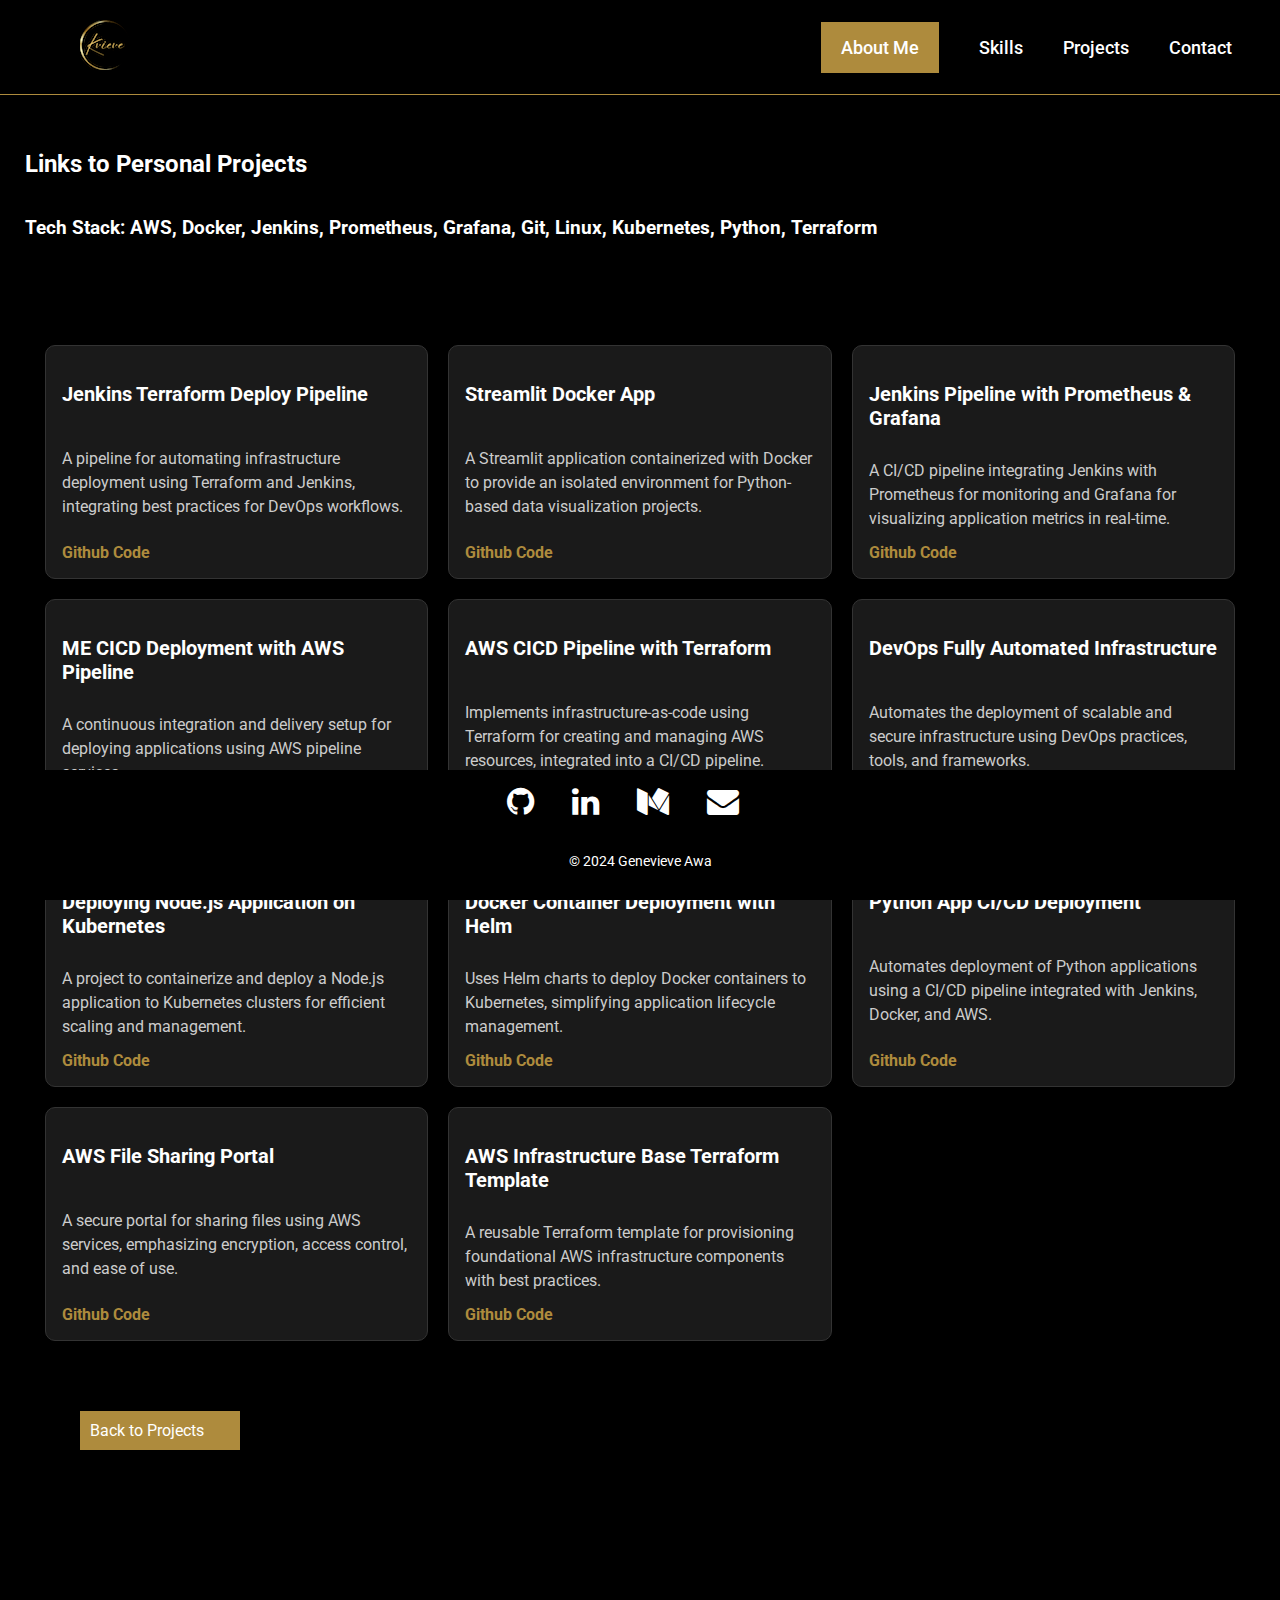
==== commit 20eca1e9: "Update project card structure and added new project to dev" ====
--- a/devops.html
+++ b/devops.html
@@ -47,11 +47,10 @@
           </h3>
         </div>
 
-        <div class="links-project">
           <h2>Project Details</h2>
         
           <!-- Project Card -->
-          <div class="project-card-wrapper">
+          <div class="links-project project-card-wrapper">
             <div class="project-card">
               <h3>Jenkins Terraform Deploy Pipeline</h3>
               <p>
@@ -78,9 +77,7 @@
               </p>
               <a href="https://github.com/awsactivators/Jenkins-Pipeline-With-Prometheus-Grafana" target="_blank">Github Code</a>
             </div>
-          </div>
-        
-          <div class="project-card-wrapper">
+
             <div class="project-card">
               <h3>ME CICD Deployment with AWS Pipeline</h3>
               <p>
@@ -107,9 +104,7 @@
               </p>
               <a href="https://github.com/awsactivators/devops_automated_infratructure" target="_blank">Github Code</a>
             </div>
-          </div>
-        
-          <div class="project-card-wrapper">
+
             <div class="project-card">
               <h3>Deploying Node.js Application on Kubernetes</h3>
               <p>
@@ -136,28 +131,25 @@
               </p>
               <a href="https://github.com/awsactivators/python-app-cicd-deployment" target="_blank">Github Code</a>
             </div>
+
+            <div class="project-card">
+              <h3>AWS File Sharing Portal</h3>
+              <p>
+                A secure portal for sharing files using AWS services, emphasizing encryption,
+                access control, and ease of use.
+              </p>
+              <a href="https://github.com/awsactivators/aws-file-sharing-portal" target="_blank">Github Code</a>
+            </div>
+          
+            <div class="project-card">
+              <h3>AWS Infrastructure Base Terraform Template</h3>
+              <p>
+                A reusable Terraform template for provisioning foundational AWS infrastructure
+                components with best practices.
+              </p>
+              <a href="https://github.com/awsactivators/aws-infra-base-terraform-template?tab=readme-ov-file#aws-infra-base-terraform-template" target="_blank">Github Code</a>
+            </div>
           </div>
-        
-         <div class="project-card-wrapper">
-          <div class="project-card">
-            <h3>AWS File Sharing Portal</h3>
-            <p>
-              A secure portal for sharing files using AWS services, emphasizing encryption,
-              access control, and ease of use.
-            </p>
-            <a href="https://github.com/awsactivators/aws-file-sharing-portal" target="_blank">Github Code</a>
-          </div>
-        
-          <div class="project-card">
-            <h3>AWS Infrastructure Base Terraform Template</h3>
-            <p>
-              A reusable Terraform template for provisioning foundational AWS infrastructure
-              components with best practices.
-            </p>
-            <a href="https://github.com/awsactivators/aws-infra-base-terraform-template?tab=readme-ov-file#aws-infra-base-terraform-template" target="_blank">Github Code</a>
-          </div>
-         </div>
-        </div>
       </div>
 
       <div class="back-project"><a href="./index.html#project">Back to Projects</a></div>
--- a/styles/styles.css
+++ b/styles/styles.css
@@ -26,6 +26,7 @@
   top: 0;
   width: 90%;
   border-bottom: 1px solid var(--accent-color);
+  z-index: 1000;
 }
 
 .header a:link,
@@ -103,6 +104,9 @@
 
 .resume-btn {
   text-align: center;
+  display: flex;
+  justify-content: center;
+  column-gap: 20px;
 }
 
 .resume {
@@ -158,12 +162,12 @@
   top: 50%;
   left: 50%;
   transform: translate(-50%, -50%);
-  background-color: rgba(0, 0, 0, 0.9); /* Dark overlay */
+  background-color: rgba(0, 0, 0, 0.9); 
   color: white;
   border-radius: 10px;
-  max-width: 80%; /* Limit modal width */
-  max-height: 80%; /* Limit modal height */
-  overflow-y: auto; /* Enable vertical scrolling if content exceeds height */
+  max-width: 80%; 
+  max-height: 80%; 
+  overflow-y: auto; 
   padding: 20px;
   z-index: 1000;
   box-shadow: 0 4px 8px rgba(0, 0, 0, 0.3);
@@ -191,7 +195,7 @@
 
 /* Modal Container */
 .modal {
-  display: none; /* Hidden by default */
+  display: none; 
   position: fixed;
   z-index: 1000;
   left: 0;
@@ -209,13 +213,13 @@
   padding: 20px;
   border: 1px solid #333;
   border-radius: 10px;
-  width: 80%; /* Ensure enough width for content */
-  max-width: 1200px; /* Limit modal width */
+  width: 80%; 
+  max-width: 1200px; 
   box-shadow: 0 4px 6px rgba(0, 0, 0, 0.2);
   color: white;
   text-align: center;
-  max-height: 90vh; /* Ensure content fits the viewport */
-  overflow-y: auto; /* Enable vertical scrolling */
+  max-height: 90vh; 
+  overflow-y: auto; 
 }
 
 /* Close Button */
@@ -238,12 +242,12 @@
 /* Modal Skills Grid */
 .modal-skills-container {
   display: grid;
-  grid-template-columns: repeat(auto-fit, minmax(100px, 1fr)); /* Flexible columns */
+  grid-template-columns: repeat(auto-fit, minmax(100px, 1fr)); 
   gap: 15px;
   margin-top: 20px;
   justify-items: center;
   align-items: center;
-  overflow-y: auto; /* Allow scrolling */
+  overflow-y: auto; 
 }
 
 .modal-skills-container img {
@@ -317,6 +321,7 @@
   background-color: var(--bg-color); 
   overflow: hidden;
   min-height: 850px;
+  margin-bottom: 150px;
 }
 
 .contact-container {
@@ -336,7 +341,7 @@
   width: 100%; 
   height: 100%;
   background-color: black; 
-  transform: skewX(-18deg); /* Adjust skew angle */
+  transform: skewX(-18deg); 
   transform-origin: top right;
   z-index: 0;
 }
@@ -469,6 +474,7 @@
 .software-main {
   margin-top: 80px;
   flex: 1;
+  margin-bottom: 150px;
 }
 
 .project-detail {
@@ -515,12 +521,19 @@
   color: white;
 }
 
-.project-card-wrapper {
+/* .project-card-wrapper {
   display: grid;
   grid-template-columns: repeat(auto-fit, minmax(350px, 1fr));
   gap: 20px;
   padding: 20px;
-}
+} */
+.project-card-wrapper {
+  display: grid;
+  grid-template-columns: repeat(auto-fill, minmax(300px, 1fr));
+  gap: 20px;
+  padding: 20px;
+}
+
 
 .project-card {
   background-color: #1a1a1a;
@@ -529,12 +542,13 @@
   box-shadow: 0 4px 6px rgba(0, 0, 0, 0.2);
   padding: 16px;
   transition: transform 0.3s ease, box-shadow 0.3s ease;
-  max-width: 350px;
-  min-width: 280px; /* Matches grid min size */
-  min-height: 200px; /* Prevent collapsing */
+  /* max-width: 350px;
+  min-width: 280px;  */
+  min-height: 200px; 
   display: flex;
-  flex-direction: column; /* Ensure content stacks vertically */
+  flex-direction: column; 
   justify-content: space-between;
+  z-index: 1;
 }
 
 .project-card:hover {
@@ -566,6 +580,27 @@
   text-decoration: underline;
 }
 
+footer {
+  background-color: black;
+  color: #fff;
+  padding: 20px 0;
+  text-align: center;
+}
+
+.footer-container {
+  /* background-color: var(--accent); */
+  /* color: black; */
+  text-align: center;
+  padding: 1rem 0;
+  /* border-radius: 12px 12px 0 0; */
+  margin-top: 4rem;
+  font-size: 0.9rem;
+  position: fixed;
+  left: 0;
+  bottom: 0;
+  width: 100%;
+  z-index: 1;
+}
 
 
 /******************************************************************************/
@@ -573,7 +608,7 @@
 /* Desktop (default) - Display 5 images */
 @media (min-width: 1024px) {
   .modal-skills-container {
-    grid-template-columns: repeat(7, 1fr); /* Exactly 7 images per row */
+    grid-template-columns: repeat(7, 1fr); 
   }
 }
 
@@ -610,7 +645,11 @@
   }
 
   .modal-skills-container {
-    grid-template-columns: repeat(5, 1fr); /* 5 images per row */
+    grid-template-columns: repeat(5, 1fr); 
+  }
+
+  .project-card-wrapper {
+    grid-template-columns: repeat(2, 1fr);
   }
 }
 
@@ -836,11 +875,11 @@
     padding-left: 150px;
   }
 
-  .project-card-wrapper {
+  /* .project-card-wrapper {
     grid-template-columns: 1fr;
     gap: 15px;
     padding: 10px;
-  }
+  } */
 
   .project-card {
     padding: 14px;
@@ -864,7 +903,7 @@
   }
 
   .modal-skills-container {
-    grid-template-columns: repeat(3, 1fr); /* 3 images per row */
+    grid-template-columns: repeat(3, 1fr); 
   }
 
 }
@@ -934,7 +973,7 @@
     width: 100%; 
     height: 100%;
     background-color: black; 
-    transform: skewX(-10deg); /* Adjust skew angle */
+    transform: skewX(-10deg); 
     transform-origin: top right;
     z-index: 0;
   }
@@ -952,6 +991,10 @@
   .title-info p {
     max-width: 380px;
     width: 100%;
+  }
+
+  .project-card-wrapper {
+    grid-template-columns: 1fr;
   }
 }
 
@@ -995,6 +1038,11 @@
   .send {
     padding-left: 70px;
     text-align: center;
+  }
+
+  .resume-btn {
+    flex-direction: column;
+    row-gap: 40px;
   }
 
 }
@@ -1150,7 +1198,7 @@
   }
 
   .modal-skills-container {
-    grid-template-columns: repeat(2, 1fr); /* 2 images per row */
+    grid-template-columns: repeat(2, 1fr); 
   }
 
 }
@@ -1160,7 +1208,7 @@
 /* Tablet (max-width: 460px) */
 @media screen and (max-width: 460px) {
   #contact::before {
-    transform: skewX(-7deg); /* Adjust skew angle */
+    transform: skewX(-7deg); 
   }
 
   .project-summary p {
@@ -1174,11 +1222,18 @@
 }
 
 
+@media (max-width: 430px) {
+  #about-me {
+    height: 740px;
+  }
+}
+
+
 
 /* Tablet (max-width: 412px) */
 @media screen and (max-width: 412px) {
   #contact::before {
-    transform: skewX(-7deg); /* Adjust skew angle */
+    transform: skewX(-7deg); 
   }
 
   .card {
@@ -1205,16 +1260,17 @@
 
 
 
+
 /* Tablet (max-width: 390px) */
-@media (max-width: 390px) {
+@media screen and (max-width: 390px) {
+
   main, .container, body, html {
     max-width: 360px;
     overflow-x: hidden;
   }
 
   #about-me {
-    width: 360px;
-    height: 900px;
+    height: 1000px;
   }
   
   .name {
@@ -1251,9 +1307,6 @@
 
 /* Tablet (max-width: 375px) */
 @media (max-width: 375px) {
-  #about-me {
-    height: 800px;
-  }
 
   .skills-container h2 {
     margin-left: 40px;
@@ -1276,13 +1329,6 @@
 
   .contact-container h2 {
     padding-left: 0px;
-  }
-}
-
-
-@media (max-width: 360px) {
-  #about-me {
-    height: 900px;
   }
 }
 
@@ -1360,10 +1406,6 @@
     display:block;
   }
 
-  #about-me {
-    height: 890px; 
-  }
-
   .summary {
     padding: 40px 35px;
     width: auto;
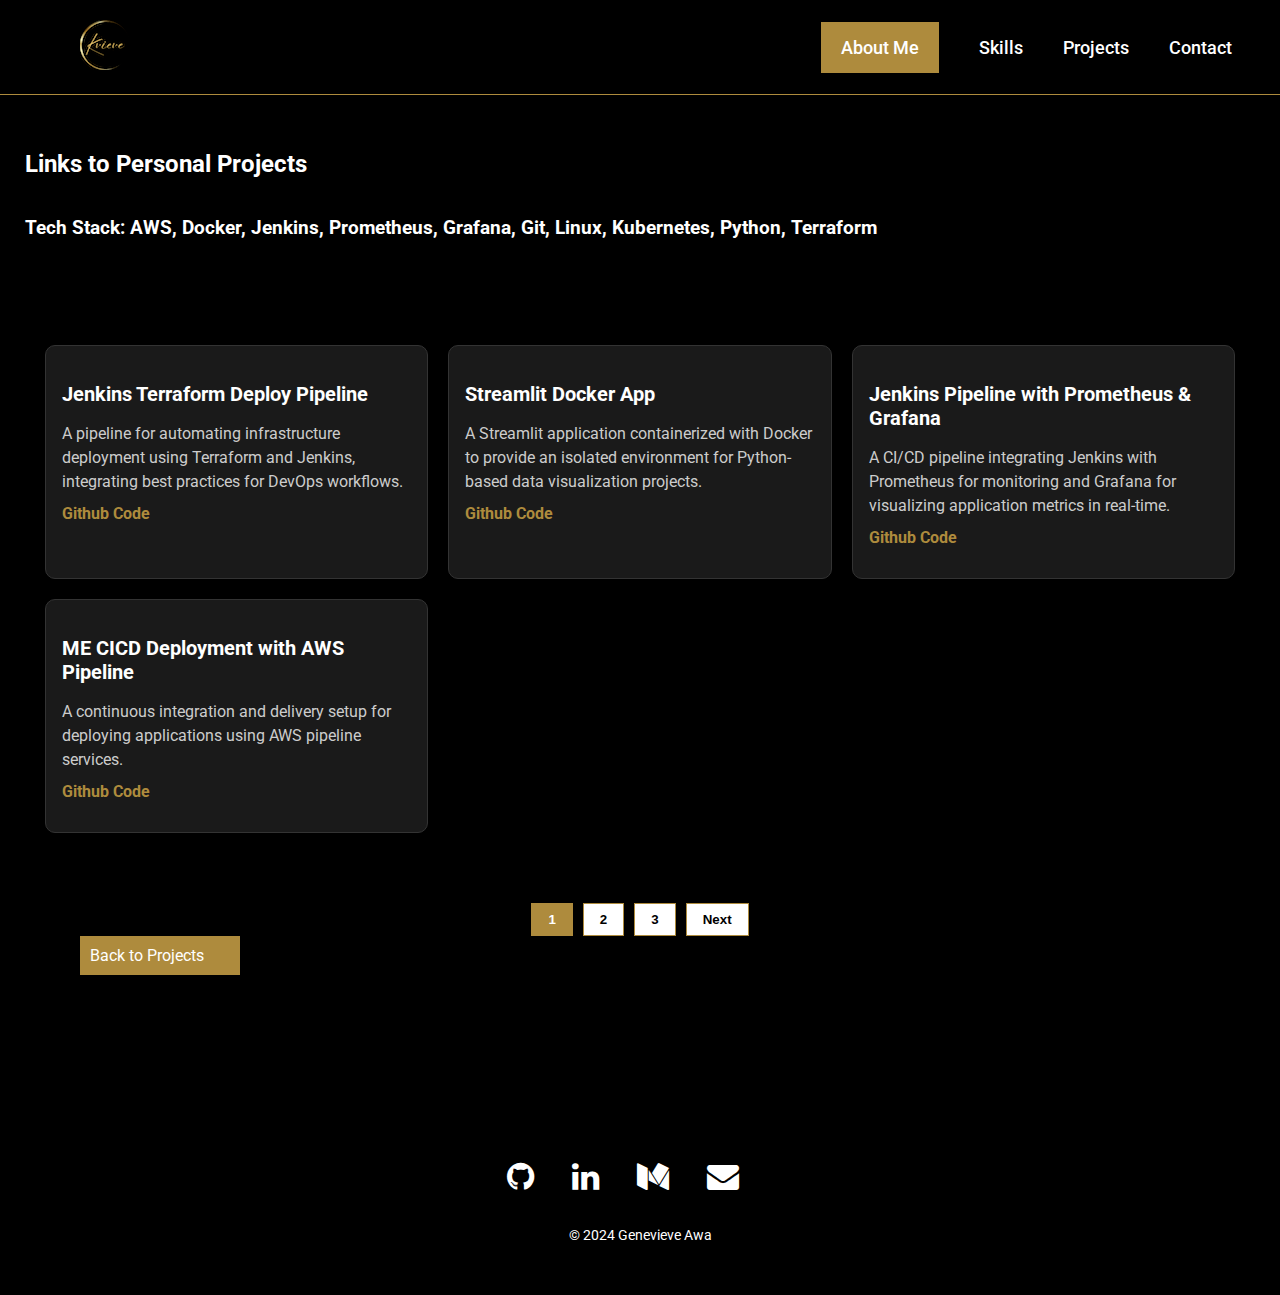
==== commit 64d1aafd: "Add paignation" ====
--- a/devops.html
+++ b/devops.html
@@ -152,6 +152,8 @@
           </div>
       </div>
 
+      <div id="pagination" class="pagination"></div>
+
       <div class="back-project"><a href="./index.html#project">Back to Projects</a></div>
     </main>
       
--- a/styles/styles.css
+++ b/styles/styles.css
@@ -151,9 +151,13 @@
 }
 
 .view-skills-btn button {
-  padding: 5px;
+  padding: 10px 20px;
+  border: 3px solid var(--accent-color);
+  background-color: #fff;
   cursor: pointer;
   color: black;
+  text-decoration: none;
+  border-radius: 8px;
 }
 
 /* Modal Styles */
@@ -314,6 +318,31 @@
 }
 
 
+/* Paignation  */
+.pagination {
+  display: flex;
+  justify-content: center;
+  margin-top: 30px;
+  gap: 10px;
+}
+
+.pagination button {
+  padding: 8px 16px;
+  border: 1px solid #ae8b3d;
+  background-color: white;
+  color: black;
+  font-weight: bold;
+  cursor: pointer;
+  transition: background-color 0.3s ease;
+}
+
+.pagination button:hover,
+.pagination button.active {
+  background-color: #ae8b3d;
+  color: white;
+}
+
+
 
 /* Contact */
 #contact {
@@ -321,7 +350,6 @@
   background-color: var(--bg-color); 
   overflow: hidden;
   min-height: 850px;
-  margin-bottom: 150px;
 }
 
 .contact-container {
@@ -593,13 +621,13 @@
   text-align: center;
   padding: 1rem 0;
   /* border-radius: 12px 12px 0 0; */
-  margin-top: 4rem;
+  /* margin-top: 4rem; */
   font-size: 0.9rem;
-  position: fixed;
+  /* position: fixed;
   left: 0;
-  bottom: 0;
+  bottom: 0; */
   width: 100%;
-  z-index: 1;
+  /* z-index: 1; */
 }
 
 
